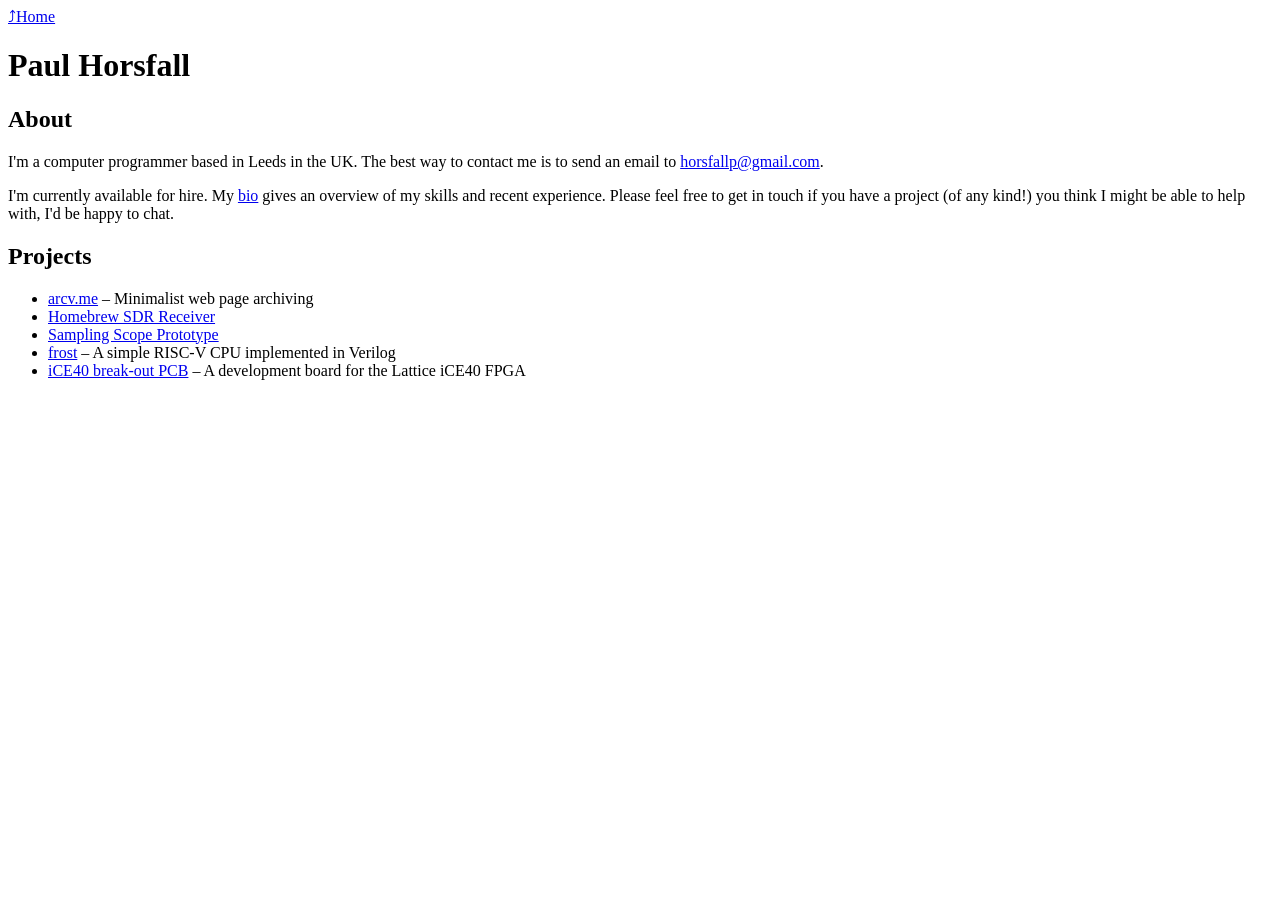
==== index.html @ 47df54fd "Add arcv.me to list of projects." ====
<?xml version="1.0" encoding="utf-8"?>
<!DOCTYPE html PUBLIC "-//W3C//DTD XHTML 1.0 Strict//EN"
"http://www.w3.org/TR/xhtml1/DTD/xhtml1-strict.dtd">
<html xmlns="http://www.w3.org/1999/xhtml" lang="en" xml:lang="en">
<head>
<!-- 2025-03-24 Mon 17:01 -->
<meta http-equiv="Content-Type" content="text/html;charset=utf-8" />
<meta name="viewport" content="width=device-width, initial-scale=1" />
<title>Paul Horsfall</title>
<meta name="author" content="Paul Horsfall" />
<meta name="generator" content="Org Mode" />

<link rel="stylesheet" href="/css/sp.css" type="text/css" />
<script>var clicky_site_ids = clicky_site_ids || []; clicky_site_ids.push(101275299);</script>
<script async src="//static.getclicky.com/js"></script>
</head>
<body>
<div id="preamble" class="status">
<a href="/">&#10548;Home</a>
</div>
<div id="content" class="content">
<h1 class="title">Paul Horsfall</h1>

<div id="outline-container-orgbb7bef0" class="outline-2">
<h2 id="orgbb7bef0">About</h2>
<div class="outline-text-2" id="text-orgbb7bef0">
<p>
I'm a computer programmer based in Leeds in the UK. The best way to
contact me is to send an email to <a href="mailto:horsfallp@gmail.com">horsfallp@gmail.com</a>.
</p>

<p>
I'm currently available for hire. My <a href="bio.html">bio</a> gives an overview of my
skills and recent experience. Please feel free to get in touch if you
have a project (of any kind!) you think I might be able to help with,
I'd be happy to chat.
</p>
</div>
</div>

<div id="outline-container-org9768dcf" class="outline-2">
<h2 id="org9768dcf">Projects</h2>
<div class="outline-text-2" id="text-org9768dcf">
<ul class="org-ul">
<li><a href="https://arcv.me">arcv.me</a> &#x2013; Minimalist web page archiving</li>
<li><a href="https://hackaday.io/project/196636-homebrew-sdr-receiver">Homebrew SDR Receiver</a></li>
<li><a href="articles/scope.html">Sampling Scope Prototype</a></li>
<li><a href="https://github.com/null-a/frost">frost</a> &#x2013; A simple RISC-V CPU implemented in Verilog</li>
<li><a href="https://github.com/null-a/ice40-breakout-pcb">iCE40 break-out PCB</a> &#x2013; A development board for the Lattice iCE40 FPGA</li>
</ul>
</div>
</div>
</div>
</body>
</html>
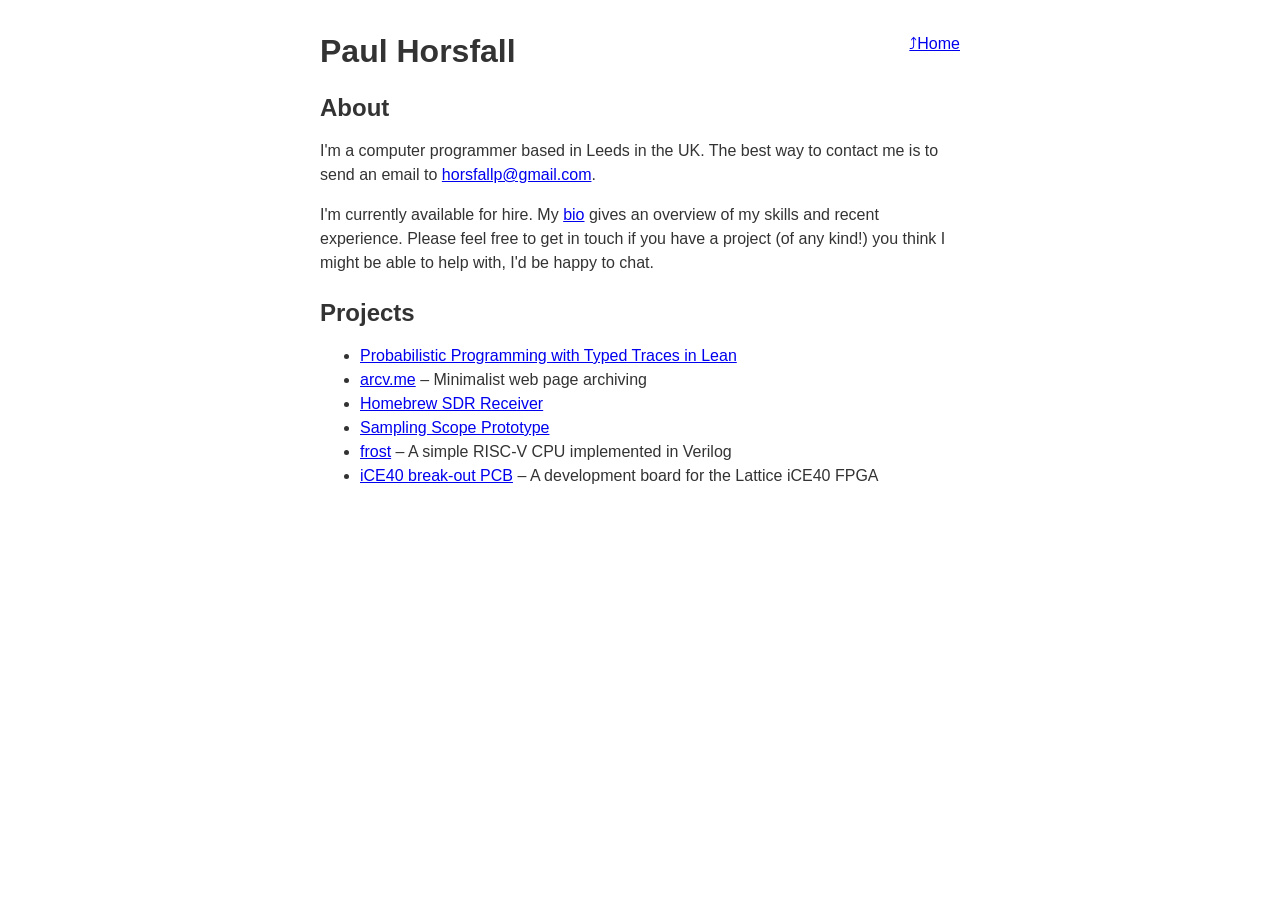
==== commit adfd393d: "Add typed traces article." ====
--- a/index.html
+++ b/index.html
@@ -3,7 +3,7 @@
 "http://www.w3.org/TR/xhtml1/DTD/xhtml1-strict.dtd">
 <html xmlns="http://www.w3.org/1999/xhtml" lang="en" xml:lang="en">
 <head>
-<!-- 2025-03-24 Mon 17:01 -->
+<!-- 2025-06-16 Mon 10:02 -->
 <meta http-equiv="Content-Type" content="text/html;charset=utf-8" />
 <meta name="viewport" content="width=device-width, initial-scale=1" />
 <title>Paul Horsfall</title>
@@ -21,9 +21,9 @@
 <div id="content" class="content">
 <h1 class="title">Paul Horsfall</h1>
 
-<div id="outline-container-orgbb7bef0" class="outline-2">
-<h2 id="orgbb7bef0">About</h2>
-<div class="outline-text-2" id="text-orgbb7bef0">
+<div id="outline-container-orga42a148" class="outline-2">
+<h2 id="orga42a148">About</h2>
+<div class="outline-text-2" id="text-orga42a148">
 <p>
 I'm a computer programmer based in Leeds in the UK. The best way to
 contact me is to send an email to <a href="mailto:horsfallp@gmail.com">horsfallp@gmail.com</a>.
@@ -38,10 +38,11 @@
 </div>
 </div>
 
-<div id="outline-container-org9768dcf" class="outline-2">
-<h2 id="org9768dcf">Projects</h2>
-<div class="outline-text-2" id="text-org9768dcf">
+<div id="outline-container-org0068592" class="outline-2">
+<h2 id="org0068592">Projects</h2>
+<div class="outline-text-2" id="text-org0068592">
 <ul class="org-ul">
+<li><a href="https://paulhorsfall.co.uk/articles/typed-traces-lean.html">Probabilistic Programming with Typed Traces in Lean</a></li>
 <li><a href="https://arcv.me">arcv.me</a> &#x2013; Minimalist web page archiving</li>
 <li><a href="https://hackaday.io/project/196636-homebrew-sdr-receiver">Homebrew SDR Receiver</a></li>
 <li><a href="articles/scope.html">Sampling Scope Prototype</a></li>
--- a/css/sp.css
+++ b/css/sp.css
@@ -0,0 +1,117 @@
+body {
+  color: #333;
+  font-family: helvetica, arial, sans-serif;
+  line-height: 1.5;
+  margin: 0 auto;
+  max-width: 40em;
+  padding: 0 1em;
+}
+h1, h2, h3, h4, h5, h6 {
+  margin: 1em 0 0.5em 0;
+  line-height: 1.2;
+}
+a:link {
+  color: #00e;
+}
+a:visited {
+  color: #518;
+}
+a:focus, a:hover {
+  color: #00e;
+}
+a:active {
+  color: #e00;
+}
+h1 a:empty:before, h2 a:empty:before, h3 a:empty:before,
+h4 a:empty:before, h5 a:empty:before, h6 a:empty:before {
+  content: "#";
+}
+h1 a:empty, h2 a:empty, h3 a:empty, h4 a:empty, h5 a:empty, h6 a:empty {
+  visibility: hidden;
+  padding-left: 0.25em;
+}
+h1:hover a:empty, h2:hover a:empty, h3:hover a:empty,
+h4:hover a:empty, h5:hover a:empty, h6:hover a:empty {
+  visibility: visible;
+}
+img {
+  max-width: 100%;
+}
+figure {
+  margin: 1em 0;
+  text-align: center;
+}
+figcaption {
+  font-size: small;
+}
+pre, code, samp, kbd {
+  color: #009;
+  font-family: monospace, monospace;
+}
+pre kbd {
+  color: #060;
+}
+pre, blockquote {
+  background: #eee;
+  padding: 0.5em;
+}
+pre {
+  overflow: auto;
+}
+blockquote {
+  border-left: medium solid #ccc;
+  margin: 1em 0;
+}
+blockquote :first-child {
+  margin-top: 0;
+}
+blockquote :last-child {
+  margin-bottom: 0;
+}
+table {
+  border-collapse: collapse;
+}
+th, td {
+  border: thin solid #999;
+  padding: 0.3em 0.4em;
+  text-align: left;
+}
+@media (prefers-color-scheme: dark) {
+  body {
+    color: #bbb;
+    background: #222;
+  }
+  a:link {
+    color: #9bf;
+  }
+  a:visited {
+    color: #caf;
+  }
+  a:focus, a:hover {
+    color: #9cf;
+  }
+  a:active {
+    color: #faa;
+  }
+  pre, code, samp, kbd {
+    color: #6cf;
+  }
+  pre kbd {
+    color: #9c9;
+  }
+  pre, blockquote {
+    background: #111;
+  }
+  blockquote {
+    border-color: #444;
+  }
+  th, td {
+    border-color: #666;
+  }
+}
+
+.footpara { display: inline; }
+.footdef  { margin-bottom: 1em; }
+.figure { padding: 1em; }
+.figure p { text-align: center; font-style: italic; }
+#preamble { float: right; }
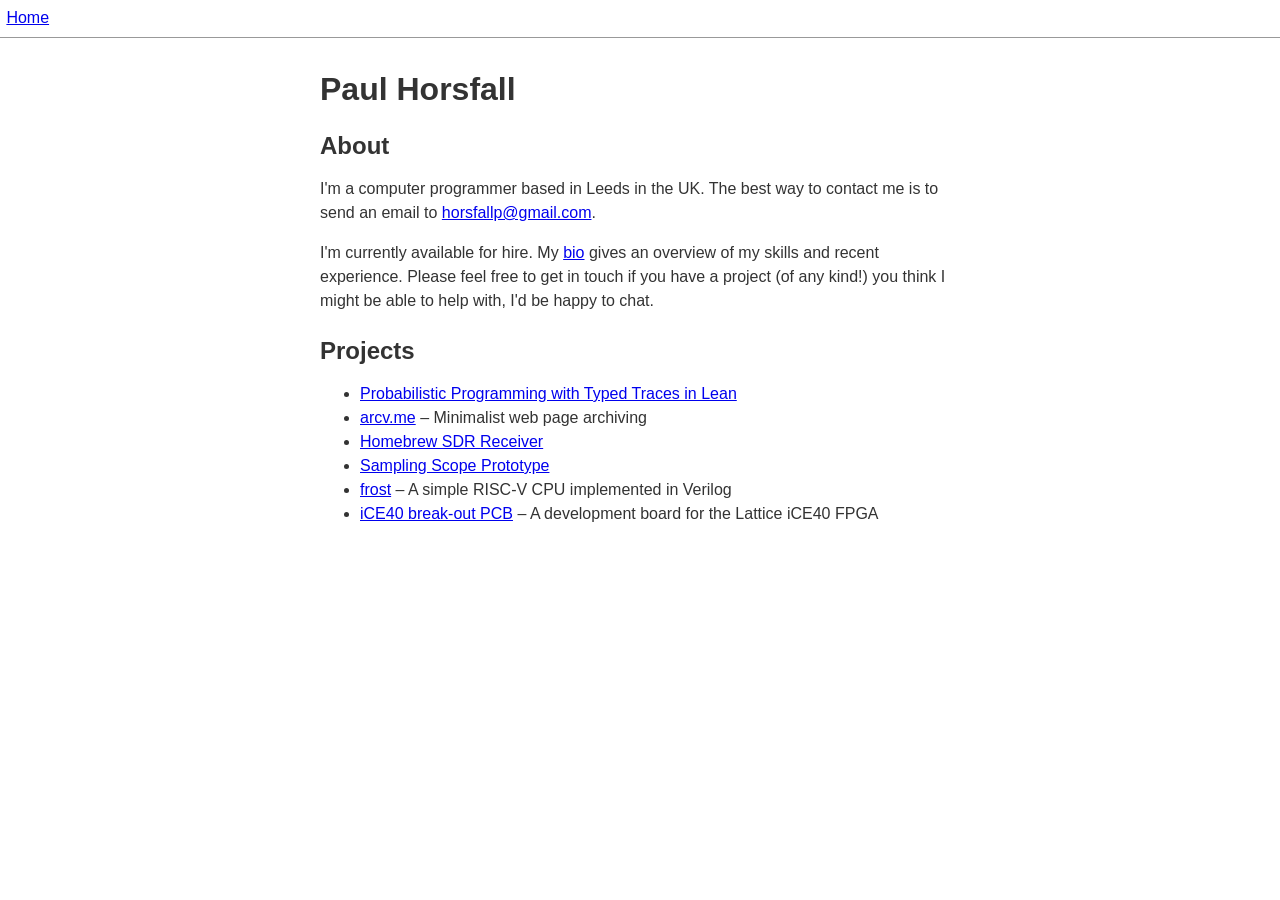
==== commit 1d675269: "Re-generate all following org config change." ====
--- a/index.html
+++ b/index.html
@@ -1,13 +1,11 @@
-<?xml version="1.0" encoding="utf-8"?>
 <!DOCTYPE html PUBLIC "-//W3C//DTD XHTML 1.0 Strict//EN"
 "http://www.w3.org/TR/xhtml1/DTD/xhtml1-strict.dtd">
 <html xmlns="http://www.w3.org/1999/xhtml" lang="en" xml:lang="en">
 <head>
-<!-- 2025-06-16 Mon 10:02 -->
+<!-- 2026-01-21 Wed 15:47 -->
 <meta http-equiv="Content-Type" content="text/html;charset=utf-8" />
 <meta name="viewport" content="width=device-width, initial-scale=1" />
 <title>Paul Horsfall</title>
-<meta name="author" content="Paul Horsfall" />
 <meta name="generator" content="Org Mode" />
 
 <link rel="stylesheet" href="/css/sp.css" type="text/css" />
@@ -16,14 +14,13 @@
 </head>
 <body>
 <div id="preamble" class="status">
-<a href="/">&#10548;Home</a>
+<a href="/">Home</a>
 </div>
 <div id="content" class="content">
 <h1 class="title">Paul Horsfall</h1>
-
-<div id="outline-container-orga42a148" class="outline-2">
-<h2 id="orga42a148">About</h2>
-<div class="outline-text-2" id="text-orga42a148">
+<div id="outline-container-org8dc4351" class="outline-2">
+<h2 id="org8dc4351">About</h2>
+<div class="outline-text-2" id="text-org8dc4351">
 <p>
 I'm a computer programmer based in Leeds in the UK. The best way to
 contact me is to send an email to <a href="mailto:horsfallp@gmail.com">horsfallp@gmail.com</a>.
@@ -37,10 +34,9 @@
 </p>
 </div>
 </div>
-
-<div id="outline-container-org0068592" class="outline-2">
-<h2 id="org0068592">Projects</h2>
-<div class="outline-text-2" id="text-org0068592">
+<div id="outline-container-org25161eb" class="outline-2">
+<h2 id="org25161eb">Projects</h2>
+<div class="outline-text-2" id="text-org25161eb">
 <ul class="org-ul">
 <li><a href="https://paulhorsfall.co.uk/articles/typed-traces-lean.html">Probabilistic Programming with Typed Traces in Lean</a></li>
 <li><a href="https://arcv.me">arcv.me</a> &#x2013; Minimalist web page archiving</li>
@@ -53,4 +49,4 @@
 </div>
 </div>
 </body>
-</html>+</html>
--- a/css/sp.css
+++ b/css/sp.css
@@ -2,9 +2,8 @@
   color: #333;
   font-family: helvetica, arial, sans-serif;
   line-height: 1.5;
-  margin: 0 auto;
-  max-width: 40em;
-  padding: 0 1em;
+  margin: 0;
+  padding: 0;
 }
 h1, h2, h3, h4, h5, h6 {
   margin: 1em 0 0.5em 0;
@@ -114,4 +113,5 @@
 .footdef  { margin-bottom: 1em; }
 .figure { padding: 1em; }
 .figure p { text-align: center; font-style: italic; }
-#preamble { float: right; }
+#preamble { margin: 0; padding: 0.4em; border-bottom: 1px solid #999; }
+#content { margin: 0 auto; padding: 0 1em; max-width: 40em; }
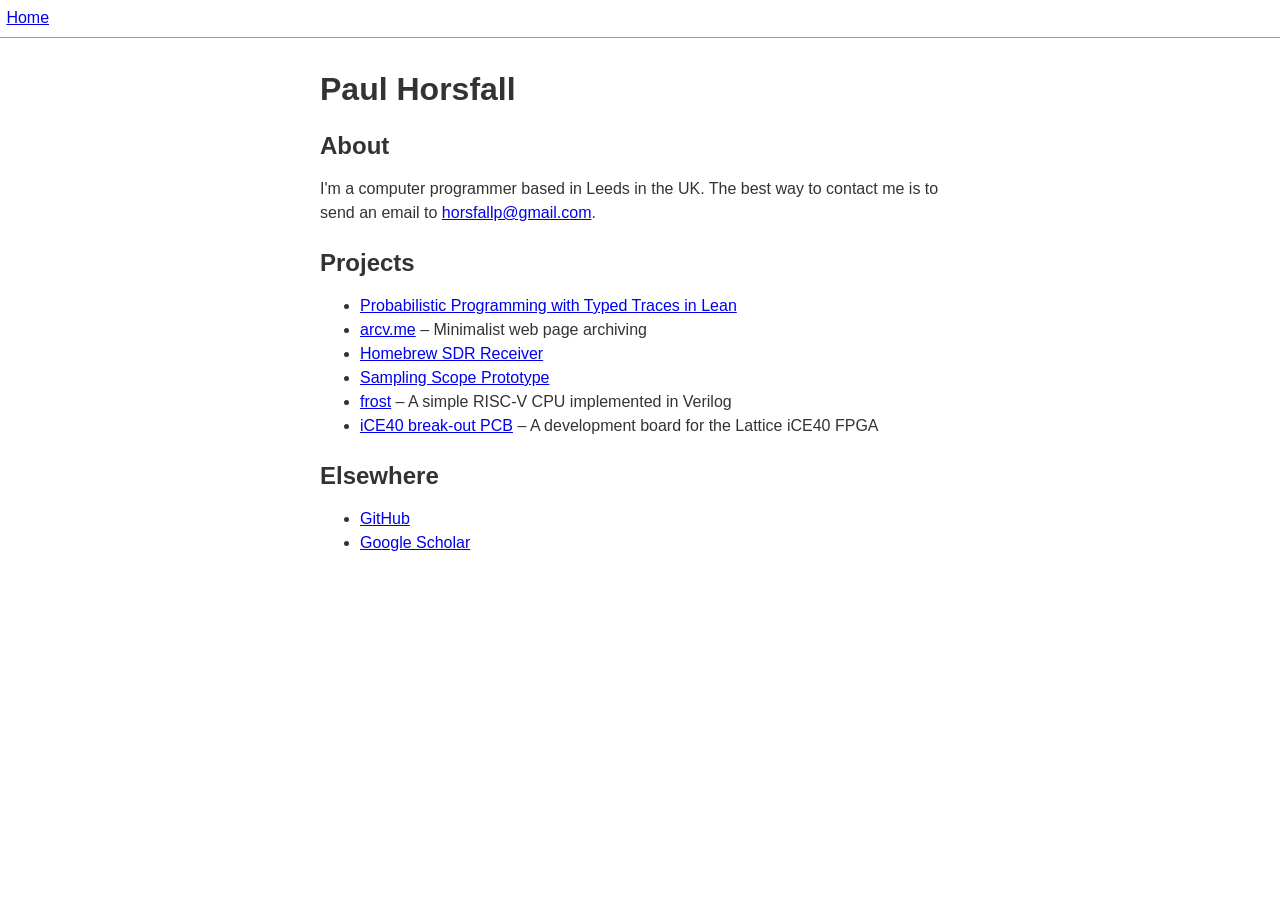
==== commit 6fbdfb1c: "Home page updates." ====
--- a/index.html
+++ b/index.html
@@ -2,7 +2,7 @@
 "http://www.w3.org/TR/xhtml1/DTD/xhtml1-strict.dtd">
 <html xmlns="http://www.w3.org/1999/xhtml" lang="en" xml:lang="en">
 <head>
-<!-- 2026-01-21 Wed 15:47 -->
+<!-- 2026-01-21 Wed 16:15 -->
 <meta http-equiv="Content-Type" content="text/html;charset=utf-8" />
 <meta name="viewport" content="width=device-width, initial-scale=1" />
 <title>Paul Horsfall</title>
@@ -25,13 +25,6 @@
 I'm a computer programmer based in Leeds in the UK. The best way to
 contact me is to send an email to <a href="mailto:horsfallp@gmail.com">horsfallp@gmail.com</a>.
 </p>
-
-<p>
-I'm currently available for hire. My <a href="bio.html">bio</a> gives an overview of my
-skills and recent experience. Please feel free to get in touch if you
-have a project (of any kind!) you think I might be able to help with,
-I'd be happy to chat.
-</p>
 </div>
 </div>
 <div id="outline-container-org25161eb" class="outline-2">
@@ -47,6 +40,15 @@
 </ul>
 </div>
 </div>
+<div id="outline-container-org4012b3e" class="outline-2">
+<h2 id="org4012b3e">Elsewhere</h2>
+<div class="outline-text-2" id="text-org4012b3e">
+<ul class="org-ul">
+<li><a href="https://github.com/null-a">GitHub</a></li>
+<li><a href="https://scholar.google.com/citations?user=VjlM35EAAAAJ">Google Scholar</a></li>
+</ul>
+</div>
+</div>
 </div>
 </body>
 </html>
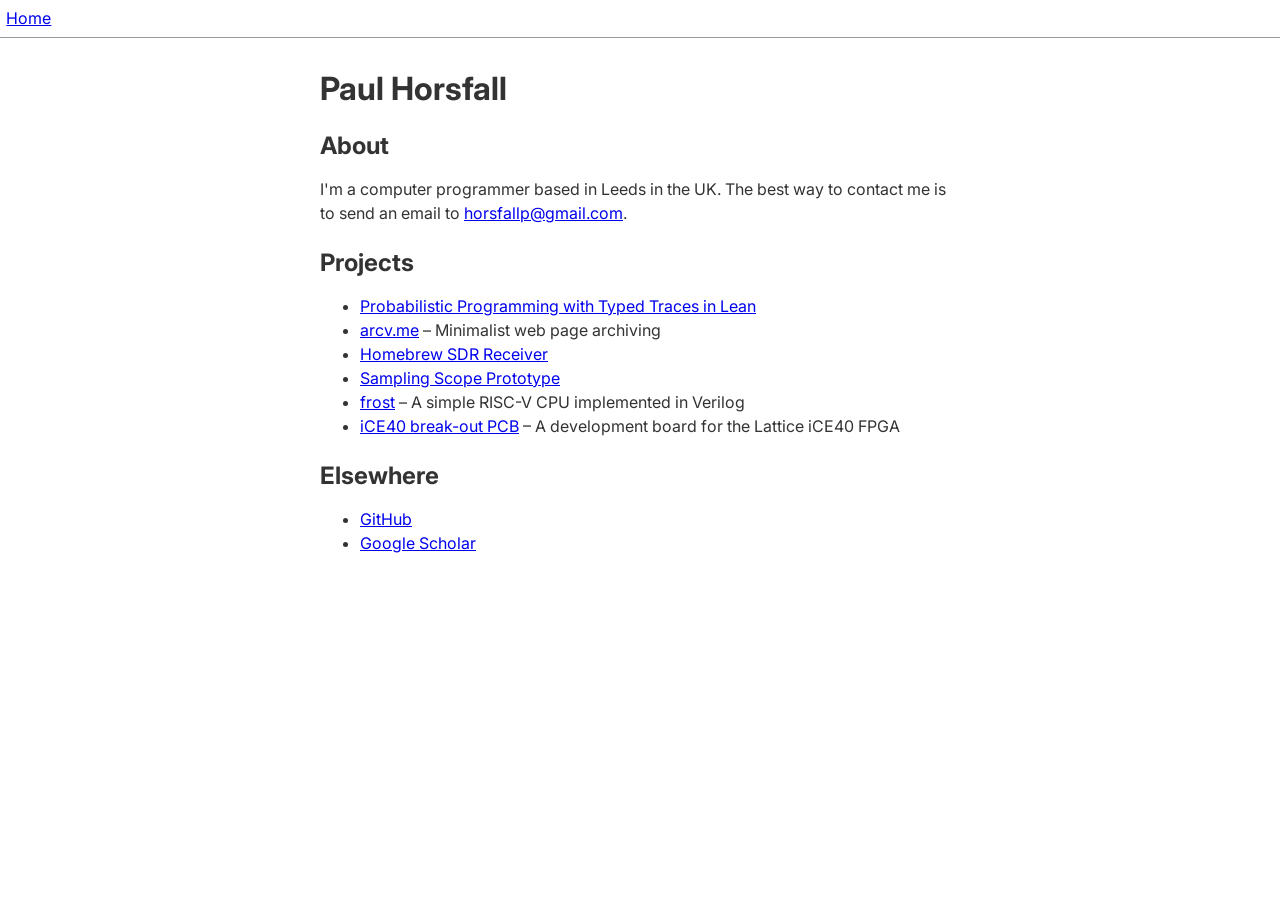
==== commit fcc09b2d: "Republish having switch BODY font." ====
--- a/index.html
+++ b/index.html
@@ -2,12 +2,15 @@
 "http://www.w3.org/TR/xhtml1/DTD/xhtml1-strict.dtd">
 <html xmlns="http://www.w3.org/1999/xhtml" lang="en" xml:lang="en">
 <head>
-<!-- 2026-01-21 Wed 16:15 -->
+<!-- 2026-02-15 Sun 15:50 -->
 <meta http-equiv="Content-Type" content="text/html;charset=utf-8" />
 <meta name="viewport" content="width=device-width, initial-scale=1" />
 <title>Paul Horsfall</title>
 <meta name="generator" content="Org Mode" />
 
+<link rel="preconnect" href="https://fonts.googleapis.com">
+<link rel="preconnect" href="https://fonts.gstatic.com" crossorigin>
+<link href="https://fonts.googleapis.com/css2?family=Inter:opsz@14..32&display=swap" rel="stylesheet">
 <link rel="stylesheet" href="/css/sp.css" type="text/css" />
 <script>var clicky_site_ids = clicky_site_ids || []; clicky_site_ids.push(101275299);</script>
 <script async src="//static.getclicky.com/js"></script>
--- a/css/sp.css
+++ b/css/sp.css
@@ -1,6 +1,6 @@
 body {
   color: #333;
-  font-family: helvetica, arial, sans-serif;
+  font-family: Inter, helvetica, arial, sans-serif;
   line-height: 1.5;
   margin: 0;
   padding: 0;
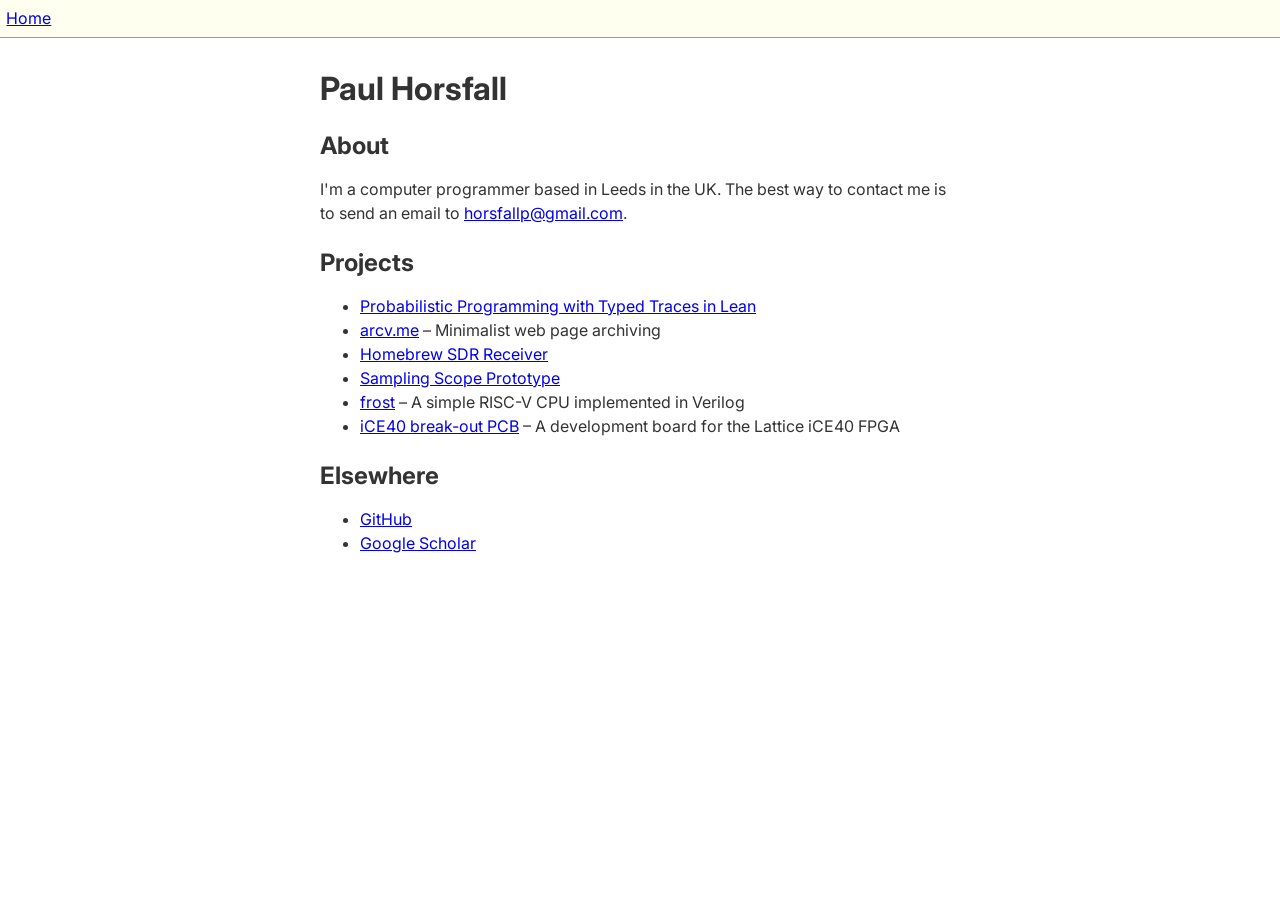
==== commit 26cdbb0f: "Set background colour for header." ====
--- a/index.html
+++ b/index.html
@@ -2,7 +2,7 @@
 "http://www.w3.org/TR/xhtml1/DTD/xhtml1-strict.dtd">
 <html xmlns="http://www.w3.org/1999/xhtml" lang="en" xml:lang="en">
 <head>
-<!-- 2026-02-15 Sun 15:50 -->
+<!-- 2026-02-15 Sun 15:56 -->
 <meta http-equiv="Content-Type" content="text/html;charset=utf-8" />
 <meta name="viewport" content="width=device-width, initial-scale=1" />
 <title>Paul Horsfall</title>
--- a/css/sp.css
+++ b/css/sp.css
@@ -113,5 +113,5 @@
 .footdef  { margin-bottom: 1em; }
 .figure { padding: 1em; }
 .figure p { text-align: center; font-style: italic; }
-#preamble { margin: 0; padding: 0.4em; border-bottom: 1px solid #999; }
+#preamble { margin: 0; padding: 0.4em; border-bottom: 1px solid #999; background-color: ivory; }
 #content { margin: 0 auto; padding: 0 1em; max-width: 40em; }
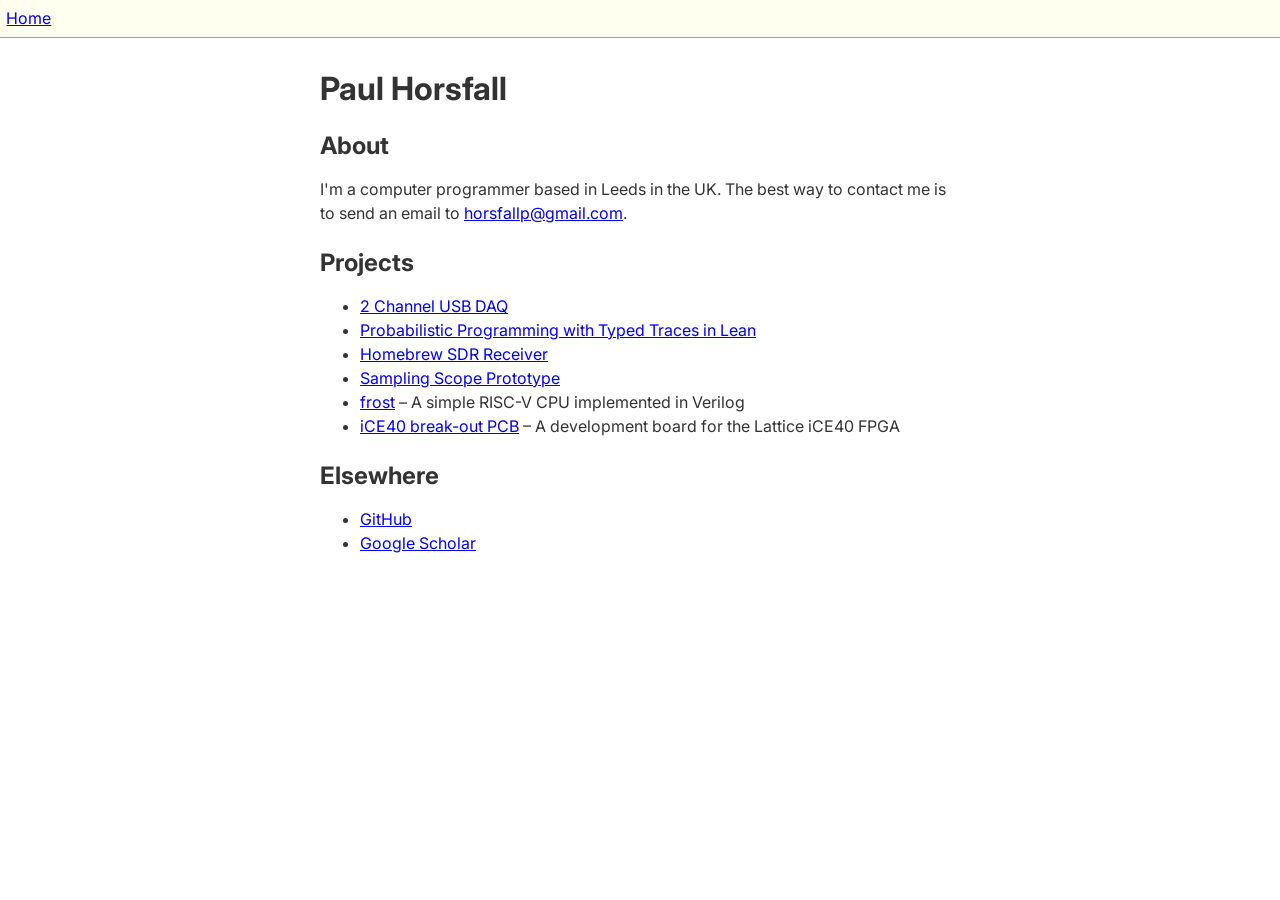
==== commit 817fd224: "Update projects list." ====
--- a/index.html
+++ b/index.html
@@ -2,7 +2,7 @@
 "http://www.w3.org/TR/xhtml1/DTD/xhtml1-strict.dtd">
 <html xmlns="http://www.w3.org/1999/xhtml" lang="en" xml:lang="en">
 <head>
-<!-- 2026-02-15 Sun 15:56 -->
+<!-- 2026-07-24 Fri 21:01 -->
 <meta http-equiv="Content-Type" content="text/html;charset=utf-8" />
 <meta name="viewport" content="width=device-width, initial-scale=1" />
 <title>Paul Horsfall</title>
@@ -34,8 +34,8 @@
 <h2 id="org25161eb">Projects</h2>
 <div class="outline-text-2" id="text-org25161eb">
 <ul class="org-ul">
+<li><a href="https://hackaday.io/project/205608-2-channel-usb-daq">2 Channel USB DAQ</a></li>
 <li><a href="https://paulhorsfall.co.uk/articles/typed-traces-lean.html">Probabilistic Programming with Typed Traces in Lean</a></li>
-<li><a href="https://arcv.me">arcv.me</a> &#x2013; Minimalist web page archiving</li>
 <li><a href="https://hackaday.io/project/196636-homebrew-sdr-receiver">Homebrew SDR Receiver</a></li>
 <li><a href="articles/scope.html">Sampling Scope Prototype</a></li>
 <li><a href="https://github.com/null-a/frost">frost</a> &#x2013; A simple RISC-V CPU implemented in Verilog</li>
--- a/css/sp.css
+++ b/css/sp.css
@@ -75,40 +75,6 @@
   padding: 0.3em 0.4em;
   text-align: left;
 }
-@media (prefers-color-scheme: dark) {
-  body {
-    color: #bbb;
-    background: #222;
-  }
-  a:link {
-    color: #9bf;
-  }
-  a:visited {
-    color: #caf;
-  }
-  a:focus, a:hover {
-    color: #9cf;
-  }
-  a:active {
-    color: #faa;
-  }
-  pre, code, samp, kbd {
-    color: #6cf;
-  }
-  pre kbd {
-    color: #9c9;
-  }
-  pre, blockquote {
-    background: #111;
-  }
-  blockquote {
-    border-color: #444;
-  }
-  th, td {
-    border-color: #666;
-  }
-}
-
 .footpara { display: inline; }
 .footdef  { margin-bottom: 1em; }
 .figure { padding: 1em; }
